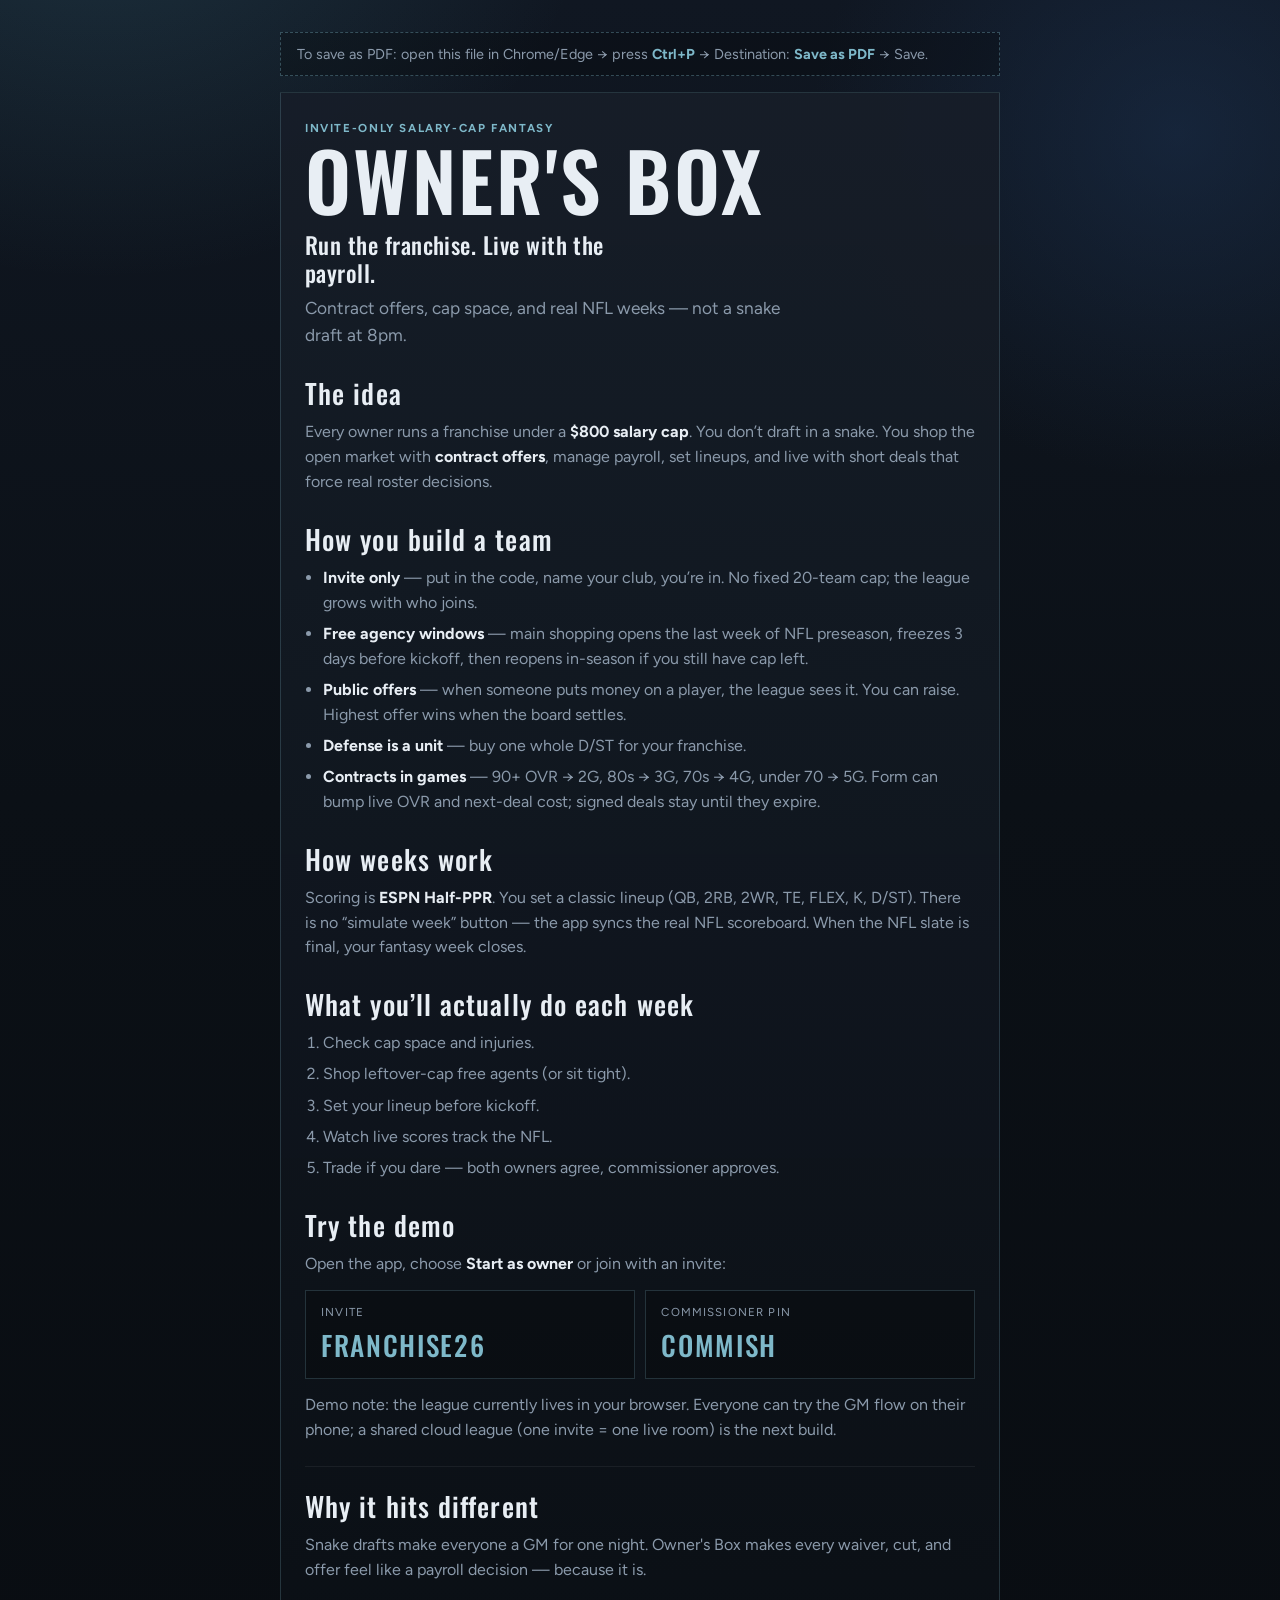
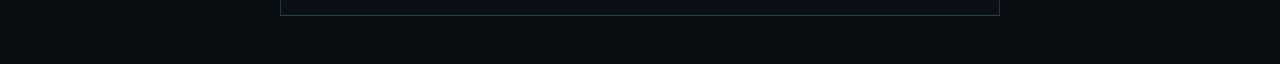
==== owners-box/Franchise-Football-One-Pager.html @ 38b246ec "Add side projects portfolio with Owner's Box and Monkey Maze Escape case studies. Co-authored-by: Cu" ====
<!DOCTYPE html>
<html lang="en">
<head>
  <meta charset="UTF-8" />
  <meta name="viewport" content="width=device-width, initial-scale=1" />
  <title>Owner's Box — One-Pager</title>
  <link rel="preconnect" href="https://fonts.googleapis.com" />
  <link rel="preconnect" href="https://fonts.gstatic.com" crossorigin />
  <link href="https://fonts.googleapis.com/css2?family=Figtree:wght@400;500;600;700&family=Oswald:wght@500;600&display=swap" rel="stylesheet" />
  <style>
    :root {
      --ink: #0b1016;
      --panel: #161d28;
      --line: rgba(126, 184, 201, 0.22);
      --text: #e8eef4;
      --muted: #8b9aab;
      --accent: #7eb8c9;
      --font-display: "Oswald", sans-serif;
      --font-body: "Figtree", sans-serif;
    }

    * { box-sizing: border-box; }

    body {
      margin: 0;
      min-height: 100vh;
      color: var(--text);
      font-family: var(--font-body);
      background:
        radial-gradient(ellipse 70% 45% at 8% -8%, rgba(74, 143, 163, 0.22), transparent 55%),
        radial-gradient(ellipse 55% 40% at 92% 8%, rgba(30, 55, 90, 0.45), transparent 52%),
        linear-gradient(180deg, #101722 0%, #0b1016 48%, #090d12 100%);
    }

    .sheet {
      width: min(720px, 100%);
      margin: 0 auto;
      padding: 1.75rem 1.5rem 2rem;
      border: 1px solid var(--line);
      background: linear-gradient(180deg, rgba(22, 29, 40, 0.96), rgba(11, 16, 22, 0.98));
    }

    .wrap {
      padding: 2rem 1.25rem 3rem;
    }

    .print-tip {
      width: min(720px, 100%);
      margin: 0 auto 1rem;
      padding: 0.75rem 1rem;
      border: 1px dashed rgba(126, 184, 201, 0.35);
      color: var(--muted);
      font-size: 0.9rem;
      background: rgba(0, 0, 0, 0.25);
    }

    .print-tip strong { color: var(--accent); }

    .eyebrow {
      margin: 0 0 0.35rem;
      color: var(--accent);
      font-size: 0.72rem;
      font-weight: 700;
      letter-spacing: 0.14em;
      text-transform: uppercase;
    }

    h1 {
      margin: 0.15rem 0 0;
      font-family: var(--font-display);
      font-size: clamp(3.2rem, 10vw, 5rem);
      letter-spacing: 0.03em;
      line-height: 0.95;
      color: var(--text);
      font-weight: 600;
      text-transform: uppercase;
    }

    .headline {
      margin: 0.9rem 0 0;
      max-width: 22rem;
      font-family: var(--font-display);
      font-size: 1.45rem;
      font-weight: 500;
      letter-spacing: 0.02em;
      line-height: 1.2;
    }

    .deck {
      margin: 0.55rem 0 0;
      max-width: 32rem;
      color: var(--muted);
      font-size: 1.08rem;
      line-height: 1.55;
    }

    .block { margin-top: 1.5rem; }

    .block h2 {
      margin: 0 0 0.45rem;
      font-family: var(--font-display);
      font-size: 1.7rem;
      letter-spacing: 0.04em;
      font-weight: 500;
    }

    .block p,
    .block li {
      color: var(--muted);
      line-height: 1.55;
    }

    .block p { margin: 0; }

    .block ul,
    .block ol {
      margin: 0.35rem 0 0;
      padding-left: 1.15rem;
    }

    .block li { margin: 0.4rem 0; }
    .block strong { color: var(--text); }

    .codes {
      display: grid;
      grid-template-columns: repeat(auto-fit, minmax(160px, 1fr));
      gap: 0.65rem;
      margin-top: 0.85rem;
    }

    .codes div {
      padding: 0.85rem 0.95rem;
      border: 1px solid var(--line);
      background: rgba(0, 0, 0, 0.25);
    }

    .codes span {
      display: block;
      color: var(--muted);
      font-size: 0.72rem;
      letter-spacing: 0.1em;
      text-transform: uppercase;
    }

    .codes strong {
      display: block;
      margin-top: 0.35rem;
      font-family: var(--font-display);
      font-size: 1.7rem;
      letter-spacing: 0.06em;
      color: var(--accent);
      font-weight: 500;
    }

    .quiet {
      padding-top: 1.15rem;
      border-top: 1px solid rgba(255, 255, 255, 0.06);
    }

    @media print {
      body {
        background: #fff;
        color: #111;
        -webkit-print-color-adjust: exact;
        print-color-adjust: exact;
      }

      .print-tip { display: none; }

      .wrap { padding: 0; }

      .sheet {
        width: 100%;
        border: none;
        box-shadow: none;
        background: #fff;
        padding: 0;
      }

      h1,
      .eyebrow,
      .codes strong {
        color: #1a4a5c !important;
      }

      .deck,
      .headline,
      .block p,
      .block li,
      .codes span {
        color: #333 !important;
      }

      .block strong { color: #111 !important; }

      .codes div {
        border: 1px solid #ccc;
        background: #f7f7f7;
      }

      .quiet { border-top-color: #ddd; }

      .block { break-inside: avoid; }
    }
  </style>
</head>
<body>
  <div class="wrap">
    <p class="print-tip">
      To save as PDF: open this file in Chrome/Edge → press <strong>Ctrl+P</strong> → Destination:
      <strong>Save as PDF</strong> → Save.
    </p>

    <article class="sheet">
      <p class="eyebrow">Invite-only salary-cap fantasy</p>
      <h1>Owner's Box</h1>
      <p class="headline">Run the franchise. Live with the payroll.</p>
      <p class="deck">
        Contract offers, cap space, and real NFL weeks — not a snake draft at 8pm.
      </p>

      <section class="block">
        <h2>The idea</h2>
        <p>
          Every owner runs a franchise under a <strong>$800 salary cap</strong>. You don’t draft in
          a snake. You shop the open market with <strong>contract offers</strong>, manage payroll,
          set lineups, and live with short deals that force real roster decisions.
        </p>
      </section>

      <section class="block">
        <h2>How you build a team</h2>
        <ul>
          <li>
            <strong>Invite only</strong> — put in the code, name your club, you’re in. No fixed
            20-team cap; the league grows with who joins.
          </li>
          <li>
            <strong>Free agency windows</strong> — main shopping opens the last week of NFL
            preseason, freezes 3 days before kickoff, then reopens in-season if you still have
            cap left.
          </li>
          <li>
            <strong>Public offers</strong> — when someone puts money on a player, the league
            sees it. You can raise. Highest offer wins when the board settles.
          </li>
          <li>
            <strong>Defense is a unit</strong> — buy one whole D/ST for your franchise.
          </li>
          <li>
            <strong>Contracts in games</strong> — 90+ OVR → 2G, 80s → 3G, 70s → 4G, under 70 → 5G.
            Form can bump live OVR and next-deal cost; signed deals stay until they expire.
          </li>
        </ul>
      </section>

      <section class="block">
        <h2>How weeks work</h2>
        <p>
          Scoring is <strong>ESPN Half-PPR</strong>. You set a classic lineup (QB, 2RB, 2WR, TE,
          FLEX, K, D/ST). There is no “simulate week” button — the app syncs the real NFL
          scoreboard. When the NFL slate is final, your fantasy week closes.
        </p>
      </section>

      <section class="block">
        <h2>What you’ll actually do each week</h2>
        <ol>
          <li>Check cap space and injuries.</li>
          <li>Shop leftover-cap free agents (or sit tight).</li>
          <li>Set your lineup before kickoff.</li>
          <li>Watch live scores track the NFL.</li>
          <li>Trade if you dare — both owners agree, commissioner approves.</li>
        </ol>
      </section>

      <section class="block">
        <h2>Try the demo</h2>
        <p>Open the app, choose <strong>Start as owner</strong> or join with an invite:</p>
        <div class="codes">
          <div>
            <span>Invite</span>
            <strong>FRANCHISE26</strong>
          </div>
          <div>
            <span>Commissioner PIN</span>
            <strong>COMMISH</strong>
          </div>
        </div>
        <p style="margin-top: 0.85rem;">
          Demo note: the league currently lives in your browser. Everyone can try the GM flow on
          their phone; a shared cloud league (one invite = one live room) is the next build.
        </p>
      </section>

      <section class="block quiet">
        <h2>Why it hits different</h2>
        <p>
          Snake drafts make everyone a GM for one night. Owner's Box makes every waiver,
          cut, and offer feel like a payroll decision — because it is.
        </p>
      </section>
    </article>
  </div>
</body>
</html>
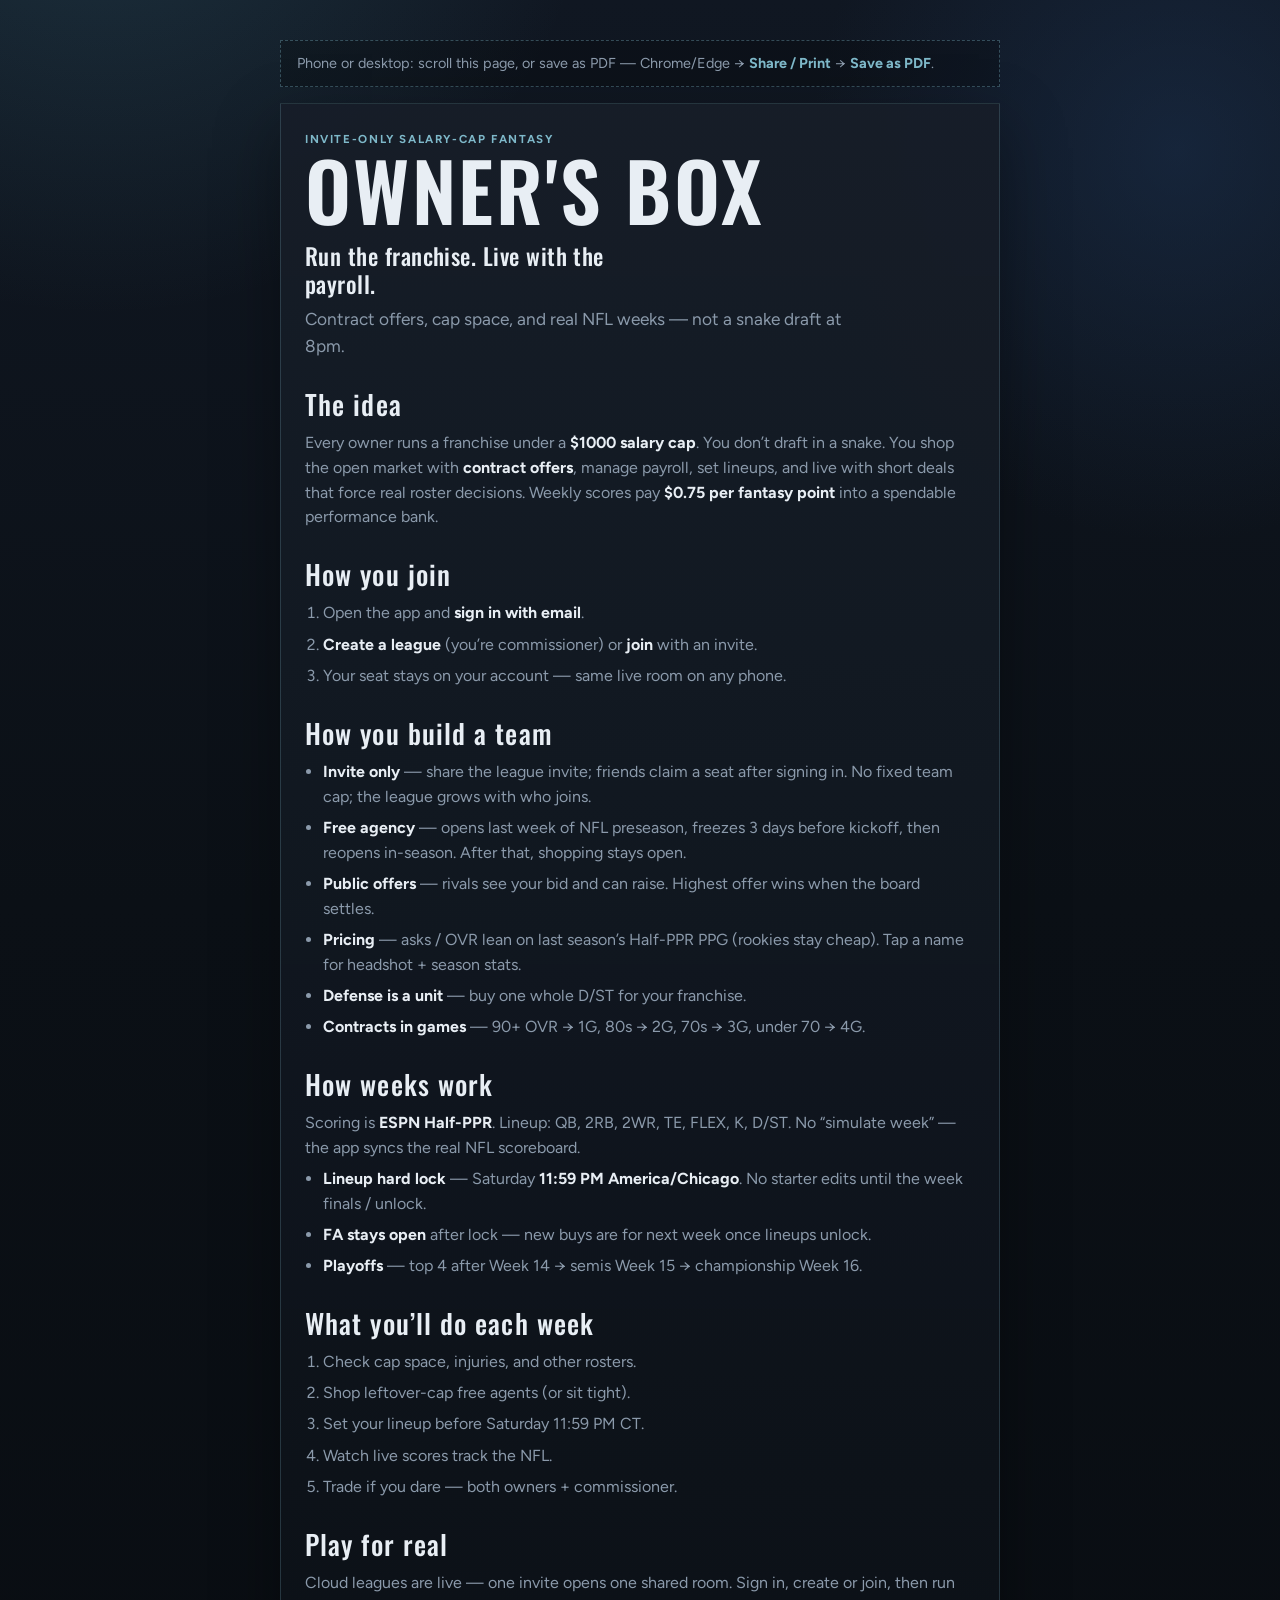
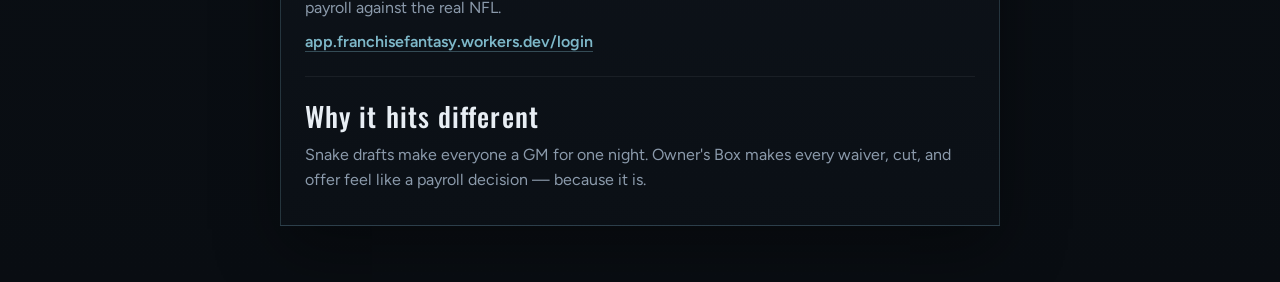
==== commit 6f8bef18: "Update Owner's Box case study for shipped cloud leagues. Refresh portfolio README, one-pager, and pr" ====
--- a/owners-box/Franchise-Football-One-Pager.html
+++ b/owners-box/Franchise-Football-One-Pager.html
@@ -2,7 +2,7 @@
 <html lang="en">
 <head>
   <meta charset="UTF-8" />
-  <meta name="viewport" content="width=device-width, initial-scale=1" />
+  <meta name="viewport" content="width=device-width, initial-scale=1, viewport-fit=cover" />
   <title>Owner's Box — One-Pager</title>
   <link rel="preconnect" href="https://fonts.googleapis.com" />
   <link rel="preconnect" href="https://fonts.gstatic.com" crossorigin />
@@ -17,13 +17,17 @@
       --accent: #7eb8c9;
       --font-display: "Oswald", sans-serif;
       --font-body: "Figtree", sans-serif;
+      --pad-x: clamp(1rem, 4vw, 1.5rem);
     }
 
     * { box-sizing: border-box; }
+
+    html { -webkit-text-size-adjust: 100%; }
 
     body {
       margin: 0;
       min-height: 100vh;
+      min-height: 100dvh;
       color: var(--text);
       font-family: var(--font-body);
       background:
@@ -32,16 +36,20 @@
         linear-gradient(180deg, #101722 0%, #0b1016 48%, #090d12 100%);
     }
 
+    .wrap {
+      padding:
+        max(1.25rem, env(safe-area-inset-top))
+        max(var(--pad-x), env(safe-area-inset-right))
+        max(2.5rem, env(safe-area-inset-bottom))
+        max(var(--pad-x), env(safe-area-inset-left));
+    }
+
     .sheet {
       width: min(720px, 100%);
       margin: 0 auto;
-      padding: 1.75rem 1.5rem 2rem;
+      padding: clamp(1.25rem, 4vw, 1.75rem) clamp(1rem, 3.5vw, 1.5rem) clamp(1.5rem, 4vw, 2rem);
       border: 1px solid var(--line);
       background: linear-gradient(180deg, rgba(22, 29, 40, 0.96), rgba(11, 16, 22, 0.98));
-    }
-
-    .wrap {
-      padding: 2rem 1.25rem 3rem;
     }
 
     .print-tip {
@@ -51,6 +59,7 @@
       border: 1px dashed rgba(126, 184, 201, 0.35);
       color: var(--muted);
       font-size: 0.9rem;
+      line-height: 1.45;
       background: rgba(0, 0, 0, 0.25);
     }
 
@@ -68,7 +77,7 @@
     h1 {
       margin: 0.15rem 0 0;
       font-family: var(--font-display);
-      font-size: clamp(3.2rem, 10vw, 5rem);
+      font-size: clamp(2.6rem, 12vw, 5rem);
       letter-spacing: 0.03em;
       line-height: 0.95;
       color: var(--text);
@@ -80,7 +89,7 @@
       margin: 0.9rem 0 0;
       max-width: 22rem;
       font-family: var(--font-display);
-      font-size: 1.45rem;
+      font-size: clamp(1.25rem, 4.5vw, 1.45rem);
       font-weight: 500;
       letter-spacing: 0.02em;
       line-height: 1.2;
@@ -88,18 +97,18 @@
 
     .deck {
       margin: 0.55rem 0 0;
-      max-width: 32rem;
+      max-width: 36rem;
       color: var(--muted);
-      font-size: 1.08rem;
+      font-size: clamp(1rem, 3.2vw, 1.08rem);
       line-height: 1.55;
     }
 
-    .block { margin-top: 1.5rem; }
+    .block { margin-top: clamp(1.25rem, 4vw, 1.5rem); }
 
     .block h2 {
       margin: 0 0 0.45rem;
       font-family: var(--font-display);
-      font-size: 1.7rem;
+      font-size: clamp(1.4rem, 5vw, 1.7rem);
       letter-spacing: 0.04em;
       font-weight: 500;
     }
@@ -108,6 +117,7 @@
     .block li {
       color: var(--muted);
       line-height: 1.55;
+      font-size: clamp(0.95rem, 2.8vw, 1rem);
     }
 
     .block p { margin: 0; }
@@ -123,7 +133,7 @@
 
     .codes {
       display: grid;
-      grid-template-columns: repeat(auto-fit, minmax(160px, 1fr));
+      grid-template-columns: repeat(auto-fit, minmax(140px, 1fr));
       gap: 0.65rem;
       margin-top: 0.85rem;
     }
@@ -146,15 +156,45 @@
       display: block;
       margin-top: 0.35rem;
       font-family: var(--font-display);
-      font-size: 1.7rem;
+      font-size: clamp(1.35rem, 5vw, 1.7rem);
       letter-spacing: 0.06em;
       color: var(--accent);
       font-weight: 500;
+      word-break: break-word;
     }
 
     .quiet {
       padding-top: 1.15rem;
       border-top: 1px solid rgba(255, 255, 255, 0.06);
+    }
+
+    .live-link {
+      display: inline-block;
+      margin-top: 0.75rem;
+      color: var(--accent);
+      font-weight: 600;
+      text-decoration: none;
+      border-bottom: 1px solid rgba(126, 184, 201, 0.35);
+    }
+
+    @media (max-width: 520px) {
+      .codes { grid-template-columns: 1fr; }
+
+      .block ul,
+      .block ol {
+        padding-left: 1rem;
+      }
+    }
+
+    @media (min-width: 900px) {
+      .wrap {
+        padding-top: 2.5rem;
+        padding-bottom: 3.5rem;
+      }
+
+      .sheet {
+        box-shadow: 0 24px 60px rgba(0, 0, 0, 0.35);
+      }
     }
 
     @media print {
@@ -179,7 +219,8 @@
 
       h1,
       .eyebrow,
-      .codes strong {
+      .codes strong,
+      .live-link {
         color: #1a4a5c !important;
       }
 
@@ -207,8 +248,8 @@
 <body>
   <div class="wrap">
     <p class="print-tip">
-      To save as PDF: open this file in Chrome/Edge → press <strong>Ctrl+P</strong> → Destination:
-      <strong>Save as PDF</strong> → Save.
+      Phone or desktop: scroll this page, or save as PDF — Chrome/Edge → <strong>Share / Print</strong> →
+      <strong>Save as PDF</strong>.
     </p>
 
     <article class="sheet">
@@ -222,34 +263,46 @@
       <section class="block">
         <h2>The idea</h2>
         <p>
-          Every owner runs a franchise under a <strong>$800 salary cap</strong>. You don’t draft in
+          Every owner runs a franchise under a <strong>$1000 salary cap</strong>. You don’t draft in
           a snake. You shop the open market with <strong>contract offers</strong>, manage payroll,
-          set lineups, and live with short deals that force real roster decisions.
+          set lineups, and live with short deals that force real roster decisions. Weekly scores pay
+          <strong>$0.75 per fantasy point</strong> into a spendable performance bank.
         </p>
+      </section>
+
+      <section class="block">
+        <h2>How you join</h2>
+        <ol>
+          <li>Open the app and <strong>sign in with email</strong>.</li>
+          <li><strong>Create a league</strong> (you’re commissioner) or <strong>join</strong> with an invite.</li>
+          <li>Your seat stays on your account — same live room on any phone.</li>
+        </ol>
       </section>
 
       <section class="block">
         <h2>How you build a team</h2>
         <ul>
           <li>
-            <strong>Invite only</strong> — put in the code, name your club, you’re in. No fixed
-            20-team cap; the league grows with who joins.
-          </li>
-          <li>
-            <strong>Free agency windows</strong> — main shopping opens the last week of NFL
-            preseason, freezes 3 days before kickoff, then reopens in-season if you still have
-            cap left.
-          </li>
-          <li>
-            <strong>Public offers</strong> — when someone puts money on a player, the league
-            sees it. You can raise. Highest offer wins when the board settles.
+            <strong>Invite only</strong> — share the league invite; friends claim a seat after
+            signing in. No fixed team cap; the league grows with who joins.
+          </li>
+          <li>
+            <strong>Free agency</strong> — opens last week of NFL preseason, freezes 3 days before
+            kickoff, then reopens in-season. After that, shopping stays open.
+          </li>
+          <li>
+            <strong>Public offers</strong> — rivals see your bid and can raise. Highest offer wins
+            when the board settles.
+          </li>
+          <li>
+            <strong>Pricing</strong> — asks / OVR lean on last season’s Half-PPR PPG (rookies stay
+            cheap). Tap a name for headshot + season stats.
           </li>
           <li>
             <strong>Defense is a unit</strong> — buy one whole D/ST for your franchise.
           </li>
           <li>
-            <strong>Contracts in games</strong> — 90+ OVR → 2G, 80s → 3G, 70s → 4G, under 70 → 5G.
-            Form can bump live OVR and next-deal cost; signed deals stay until they expire.
+            <strong>Contracts in games</strong> — 90+ OVR → 1G, 80s → 2G, 70s → 3G, under 70 → 4G.
           </li>
         </ul>
       </section>
@@ -257,40 +310,44 @@
       <section class="block">
         <h2>How weeks work</h2>
         <p>
-          Scoring is <strong>ESPN Half-PPR</strong>. You set a classic lineup (QB, 2RB, 2WR, TE,
-          FLEX, K, D/ST). There is no “simulate week” button — the app syncs the real NFL
-          scoreboard. When the NFL slate is final, your fantasy week closes.
+          Scoring is <strong>ESPN Half-PPR</strong>. Lineup: QB, 2RB, 2WR, TE, FLEX, K, D/ST. No
+          “simulate week” — the app syncs the real NFL scoreboard.
         </p>
-      </section>
-
-      <section class="block">
-        <h2>What you’ll actually do each week</h2>
+        <ul>
+          <li>
+            <strong>Lineup hard lock</strong> — Saturday <strong>11:59 PM America/Chicago</strong>.
+            No starter edits until the week finals / unlock.
+          </li>
+          <li>
+            <strong>FA stays open</strong> after lock — new buys are for next week once lineups
+            unlock.
+          </li>
+          <li>
+            <strong>Playoffs</strong> — top 4 after Week 14 → semis Week 15 → championship Week 16.
+          </li>
+        </ul>
+      </section>
+
+      <section class="block">
+        <h2>What you’ll do each week</h2>
         <ol>
-          <li>Check cap space and injuries.</li>
+          <li>Check cap space, injuries, and other rosters.</li>
           <li>Shop leftover-cap free agents (or sit tight).</li>
-          <li>Set your lineup before kickoff.</li>
+          <li>Set your lineup before Saturday 11:59 PM CT.</li>
           <li>Watch live scores track the NFL.</li>
-          <li>Trade if you dare — both owners agree, commissioner approves.</li>
+          <li>Trade if you dare — both owners + commissioner.</li>
         </ol>
       </section>
 
       <section class="block">
-        <h2>Try the demo</h2>
-        <p>Open the app, choose <strong>Start as owner</strong> or join with an invite:</p>
-        <div class="codes">
-          <div>
-            <span>Invite</span>
-            <strong>FRANCHISE26</strong>
-          </div>
-          <div>
-            <span>Commissioner PIN</span>
-            <strong>COMMISH</strong>
-          </div>
-        </div>
-        <p style="margin-top: 0.85rem;">
-          Demo note: the league currently lives in your browser. Everyone can try the GM flow on
-          their phone; a shared cloud league (one invite = one live room) is the next build.
+        <h2>Play for real</h2>
+        <p>
+          Cloud leagues are live — one invite opens one shared room. Sign in, create or join, then
+          run payroll against the real NFL.
         </p>
+        <a class="live-link" href="https://app.franchisefantasy.workers.dev/login">
+          app.franchisefantasy.workers.dev/login
+        </a>
       </section>
 
       <section class="block quiet">
